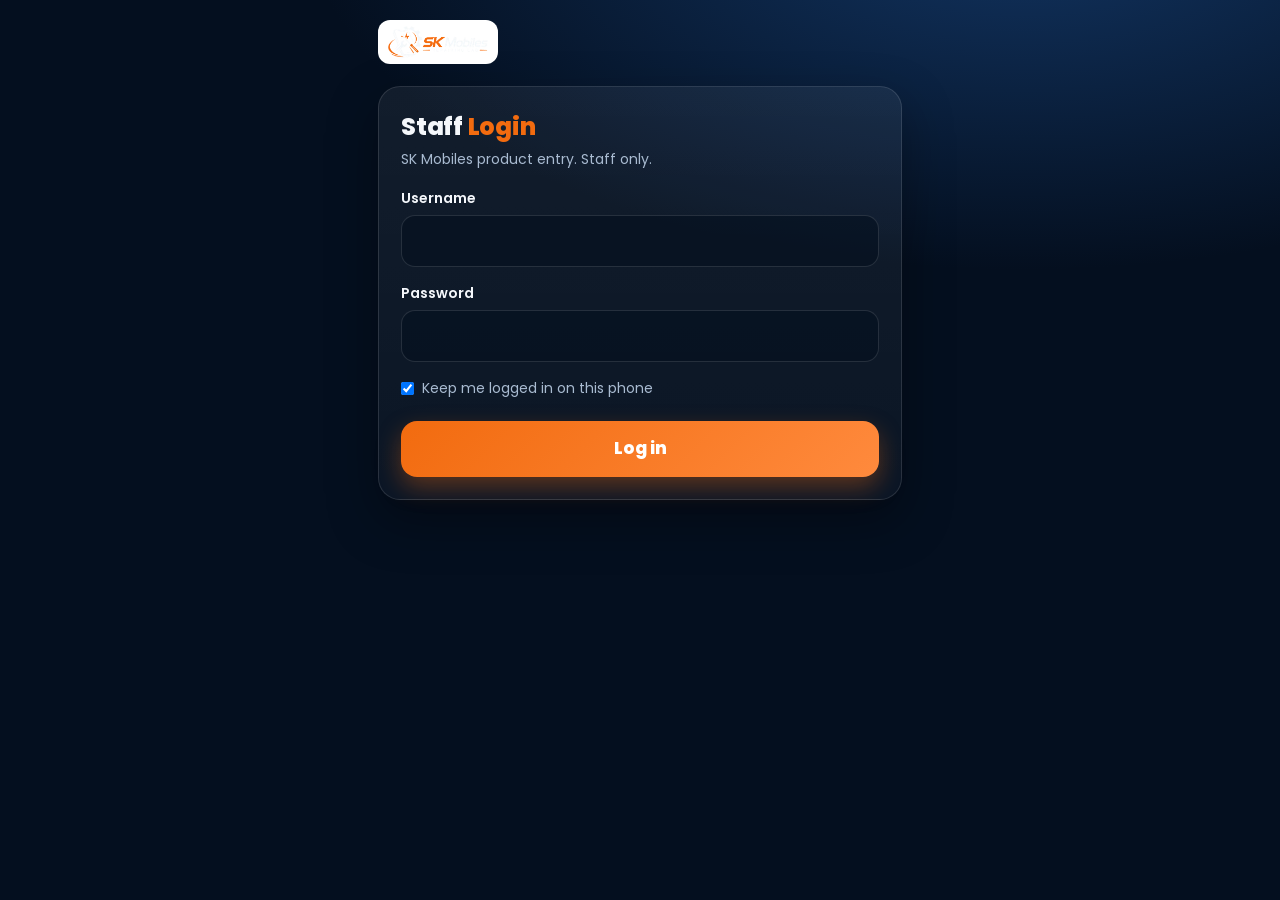
==== ghizar/index.html @ 11a8a408 "Add Ghizar staff product entry page" ====
<!doctype html>
<html lang="en">
<head>
<meta charset="utf-8">
<meta name="viewport" content="width=device-width, initial-scale=1, viewport-fit=cover">
<title>SK Mobiles – Staff Product Entry</title>
<meta name="robots" content="noindex, nofollow">
<meta name="theme-color" content="#040f1f">
<link rel="icon" href="/favicon.svg" type="image/svg+xml">
<style>
@font-face{font-family:Poppins;src:url(/assets/fonts/poppins-latin-400-normal.woff2) format("woff2");font-weight:400;font-display:swap}
@font-face{font-family:Poppins;src:url(/assets/fonts/poppins-latin-600-normal.woff2) format("woff2");font-weight:600;font-display:swap}
@font-face{font-family:Poppins;src:url(/assets/fonts/poppins-latin-800-normal.woff2) format("woff2");font-weight:800;font-display:swap}
:root{--navy:#0B2545;--deep:#06162b;--ink:#040f1f;--or:#F26B0F;--or2:#ff8a3d;--tx:#f4f7fb;--mut:#a9bbd1;--line:rgba(255,255,255,.12);--ok:#25D366;--bad:#ff5a5a}
*{box-sizing:border-box;margin:0}
html,body{min-height:100%}
body{font-family:Poppins,system-ui,sans-serif;background:radial-gradient(1200px 600px at 80% -10%,#123563 0,transparent 60%),var(--ink);color:var(--tx);line-height:1.5;padding:env(safe-area-inset-top) 0 env(safe-area-inset-bottom)}
.wrap{max-width:560px;margin:0 auto;padding:20px 18px 48px}
header{display:flex;align-items:center;justify-content:space-between;gap:12px;margin-bottom:22px}
header img{height:44px;width:auto;background:#fff;border-radius:12px;padding:6px 10px}
.who{font-size:13px;color:var(--mut);text-align:right}
.who button{background:none;border:0;color:var(--or2);font:inherit;cursor:pointer;padding:0;text-decoration:underline}
.card{background:linear-gradient(180deg,rgba(255,255,255,.06),rgba(255,255,255,.03));border:1px solid var(--line);border-radius:22px;padding:22px;box-shadow:0 20px 50px rgba(0,0,0,.35)}
h1{font-size:24px;font-weight:800;letter-spacing:-.01em;margin-bottom:4px}
h1 span{color:var(--or)}
.sub{color:var(--mut);font-size:14px;margin-bottom:18px}
label{display:block;font-size:14px;font-weight:600;margin:16px 0 6px}
input[type=text],input[type=password],input[type=number]{width:100%;font:inherit;font-size:16px;color:var(--tx);background:rgba(4,15,31,.6);border:1px solid var(--line);border-radius:14px;padding:13px 14px;outline:none;transition:border-color .2s}
input:focus{border-color:var(--or)}
.row{display:grid;grid-template-columns:1fr 1fr;gap:12px}
.pick{display:flex;flex-direction:column;align-items:center;justify-content:center;gap:6px;border:2px dashed rgba(242,107,15,.55);border-radius:16px;padding:20px;text-align:center;cursor:pointer;color:var(--mut);font-size:14px;background:rgba(242,107,15,.05)}
.pick b{color:var(--tx);font-size:15px}
.pick input{display:none}
.thumbs{display:grid;grid-template-columns:repeat(4,1fr);gap:8px;margin-top:10px}
.thumbs div{position:relative;aspect-ratio:1;border-radius:12px;overflow:hidden;border:1px solid var(--line)}
.thumbs img{width:100%;height:100%;object-fit:cover}
.thumbs button{position:absolute;top:4px;right:4px;width:24px;height:24px;border-radius:50%;border:0;background:rgba(0,0,0,.7);color:#fff;font-size:15px;line-height:24px;cursor:pointer}
.btn{display:block;width:100%;margin-top:22px;font:inherit;font-weight:800;font-size:17px;color:#fff;background:linear-gradient(135deg,var(--or),var(--or2));border:0;border-radius:16px;padding:15px;cursor:pointer;box-shadow:0 10px 24px rgba(242,107,15,.35)}
.btn:disabled{opacity:.6;cursor:wait}
.msg{margin-top:14px;font-size:14px;padding:11px 14px;border-radius:12px;display:none}
.msg.ok{display:block;background:rgba(37,211,102,.12);border:1px solid rgba(37,211,102,.4)}
.msg.bad{display:block;background:rgba(255,90,90,.12);border:1px solid rgba(255,90,90,.4)}
.hint{font-size:12px;color:var(--mut);margin-top:6px}
.remember{display:flex;align-items:center;gap:8px;font-weight:400;font-size:14px;color:var(--mut)}
h2{font-size:17px;font-weight:800;margin:30px 0 10px}
.list{display:flex;flex-direction:column;gap:8px}
.item{display:flex;justify-content:space-between;gap:10px;padding:12px 14px;border:1px solid var(--line);border-radius:14px;font-size:14px;background:rgba(255,255,255,.03)}
.item small{color:var(--mut);display:block}
.tag{font-size:12px;font-weight:600;padding:3px 10px;border-radius:99px;height:max-content;white-space:nowrap;background:rgba(242,107,15,.15);color:var(--or2)}
.tag.done{background:rgba(37,211,102,.15);color:var(--ok)}
.hide{display:none!important}
.bar{height:6px;border-radius:9px;background:var(--line);overflow:hidden;margin-top:12px}
.bar i{display:block;height:100%;width:0;background:var(--or);transition:width .3s}
</style>
</head>
<body>
<div class="wrap">
 <header>
  <img src="/assets/img/logo.webp" alt="SK Mobiles Repairing Lab" width="375" height="120">
  <div class="who hide" id="who">Logged in as <b id="whoName"></b><br><button type="button" id="logout">Log out</button></div>
 </header>

 <!-- Login -->
 <section class="card" id="loginCard">
  <h1>Staff <span>Login</span></h1>
  <p class="sub">SK Mobiles product entry. Staff only.</p>
  <form id="loginForm" autocomplete="on">
   <label for="u">Username</label>
   <input type="text" id="u" autocomplete="username" autocapitalize="none" required>
   <label for="p">Password</label>
   <input type="password" id="p" autocomplete="current-password" required>
   <label class="remember"><input type="checkbox" id="rem" checked> Keep me logged in on this phone</label>
   <button class="btn" type="submit" id="loginBtn">Log in</button>
   <div class="msg" id="loginMsg"></div>
  </form>
 </section>

 <!-- Add product -->
 <section class="hide" id="app">
  <div class="card">
   <h1>Add <span>New Product</span></h1>
   <p class="sub">Fill all 4 fields, then press Save.</p>
   <form id="addForm">
    <label for="name">1. Product name</label>
    <input type="text" id="name" placeholder="e.g. Anker 20W fast charger, white" maxlength="120" required>

    <label>2. Pictures</label>
    <label class="pick" for="pics"><b>+ Add pictures</b>Camera or gallery, up to 10<input type="file" id="pics" accept="image/*" multiple></label>
    <div class="thumbs" id="thumbs"></div>
    <p class="hint">Take clear photos on a plain background. Front, back and box if you have it.</p>

    <div class="row">
     <div><label for="buy">3. Purchase price (Rs)</label><input type="number" id="buy" inputmode="numeric" min="0" step="1" required></div>
     <div><label for="sell">4. Sale price (Rs)</label><input type="number" id="sell" inputmode="numeric" min="1" step="1" required></div>
    </div>

    <button class="btn" type="submit" id="saveBtn">Save product</button>
    <div class="bar hide" id="bar"><i></i></div>
    <div class="msg" id="addMsg"></div>
   </form>
  </div>

  <h2>Recently added</h2>
  <div class="list" id="list"><p class="sub">Loading…</p></div>
 </section>
</div>

<script>
(function(){
var API='https://script.google.com/macros/s/AKfycbwCPT3M6II1A2MRC0Ep93vask6cOW1hvLs1b1HxB8oSLHPJhnaU_G1O7TGl-K1cKJO7Cw/exec';
var KEY='sk_staff_login';
var cred=null, files=[];
var $=function(id){return document.getElementById(id)};

function store(){try{return window.localStorage}catch(e){return null}}
function show(el,text,ok){el.textContent=text;el.className='msg '+(ok?'ok':'bad')}
function hideMsg(el){el.className='msg'}

function call(body){
 return fetch(API,{method:'POST',headers:{'Content-Type':'text/plain;charset=utf-8'},body:JSON.stringify(body)})
  .then(function(r){return r.json()});
}

function enter(){
 $('loginCard').classList.add('hide');$('app').classList.remove('hide');
 $('who').classList.remove('hide');$('whoName').textContent=cred.user;
 loadRecent();
}

function loadRecent(){
 call({action:'recent',user:cred.user,pass:cred.pass}).then(function(r){
  var box=$('list');box.innerHTML='';
  if(!r.ok||!r.items.length){box.innerHTML='<p class="sub">Nothing added yet.</p>';return}
  r.items.forEach(function(it){
   var d=document.createElement('div');d.className='item';
   var l=document.createElement('div');l.textContent=it.name;
   var s=document.createElement('small');s.textContent=it.id+' · Rs '+it.sale;l.appendChild(s);
   var t=document.createElement('span');t.className='tag'+(it.status==='On Shopify'?' done':'');t.textContent=it.status||'New';
   d.appendChild(l);d.appendChild(t);box.appendChild(d);
  });
 }).catch(function(){$('list').innerHTML='<p class="sub">Could not load list.</p>'});
}

// Auto login
var st=store();
if(st){try{var saved=JSON.parse(st.getItem(KEY)||'null');if(saved&&saved.user){cred=saved;enter()}}catch(e){}}

$('loginForm').addEventListener('submit',function(e){
 e.preventDefault();hideMsg($('loginMsg'));
 var u=$('u').value.trim().toLowerCase(),p=$('p').value;
 $('loginBtn').disabled=true;$('loginBtn').textContent='Checking…';
 call({action:'login',user:u,pass:p}).then(function(r){
  if(!r.ok){show($('loginMsg'),r.error||'Login failed.',false);return}
  cred={user:u,pass:p};
  if($('rem').checked&&st){try{st.setItem(KEY,JSON.stringify(cred))}catch(x){}}
  enter();
 }).catch(function(){show($('loginMsg'),'No internet or server busy. Try again.',false)})
 .finally(function(){$('loginBtn').disabled=false;$('loginBtn').textContent='Log in'});
});

$('logout').addEventListener('click',function(){
 if(st){try{st.removeItem(KEY)}catch(x){}}
 cred=null;location.reload();
});

// Pictures
function drawThumbs(){
 var box=$('thumbs');box.innerHTML='';
 files.forEach(function(f,i){
  var d=document.createElement('div');var im=document.createElement('img');im.src=URL.createObjectURL(f);
  var b=document.createElement('button');b.type='button';b.textContent='×';b.setAttribute('aria-label','Remove picture');
  b.onclick=function(){files.splice(i,1);drawThumbs()};
  d.appendChild(im);d.appendChild(b);box.appendChild(d);
 });
}
$('pics').addEventListener('change',function(){
 Array.prototype.forEach.call(this.files,function(f){if(files.length<10&&/^image\//.test(f.type))files.push(f)});
 this.value='';drawThumbs();
});

// Shrink photo to max 1800px JPEG so upload is fast on mobile data
function shrink(file){
 return new Promise(function(res,rej){
  var img=new Image();
  img.onload=function(){
   var max=1800,w=img.naturalWidth,h=img.naturalHeight,k=Math.min(1,max/Math.max(w,h));
   var c=document.createElement('canvas');c.width=Math.round(w*k);c.height=Math.round(h*k);
   var x=c.getContext('2d');x.fillStyle='#fff';x.fillRect(0,0,c.width,c.height);x.drawImage(img,0,0,c.width,c.height);
   URL.revokeObjectURL(img.src);
   res({mime:'image/jpeg',data:c.toDataURL('image/jpeg',0.88).split(',')[1]});
  };
  img.onerror=function(){rej(new Error('bad image'))};
  img.src=URL.createObjectURL(file);
 });
}

$('addForm').addEventListener('submit',function(e){
 e.preventDefault();var m=$('addMsg');hideMsg(m);
 var name=$('name').value.trim(),buy=$('buy').value,sell=$('sell').value;
 if(!name){show(m,'Write the product name.',false);return}
 if(!files.length){show(m,'Add at least one picture.',false);return}
 if(buy===''||sell===''){show(m,'Write both prices.',false);return}
 if(Number(sell)<Number(buy)&&!confirmLow()){return}
 var btn=$('saveBtn'),bar=$('bar'),fill=bar.firstChild;
 btn.disabled=true;btn.textContent='Saving…';bar.classList.remove('hide');fill.style.width='10%';
 var done=0;
 Promise.all(files.map(function(f){return shrink(f).then(function(r){done++;fill.style.width=(10+60*done/files.length)+'%';return r})}))
 .then(function(imgs){
  fill.style.width='80%';
  return call({action:'add',user:cred.user,pass:cred.pass,name:name,purchase:Number(buy),sale:Number(sell),images:imgs});
 })
 .then(function(r){
  fill.style.width='100%';
  if(!r.ok){show(m,r.error||'Could not save.',false);return}
  show(m,'Saved ✓ '+r.id+'. Add the next product.',true);
  $('addForm').reset();files=[];drawThumbs();loadRecent();window.scrollTo({top:0,behavior:'smooth'});
 })
 .catch(function(){show(m,'Upload failed. Check internet and try again.',false)})
 .finally(function(){btn.disabled=false;btn.textContent='Save product';setTimeout(function(){bar.classList.add('hide');fill.style.width='0'},600)});
});

var lowWarned=false;
function confirmLow(){
 if(lowWarned){lowWarned=false;return true}
 lowWarned=true;show($('addMsg'),'Sale price is lower than purchase price. Check it. Press Save again if it is correct.',false);
 return false;
}
})();
</script>
</body>
</html>
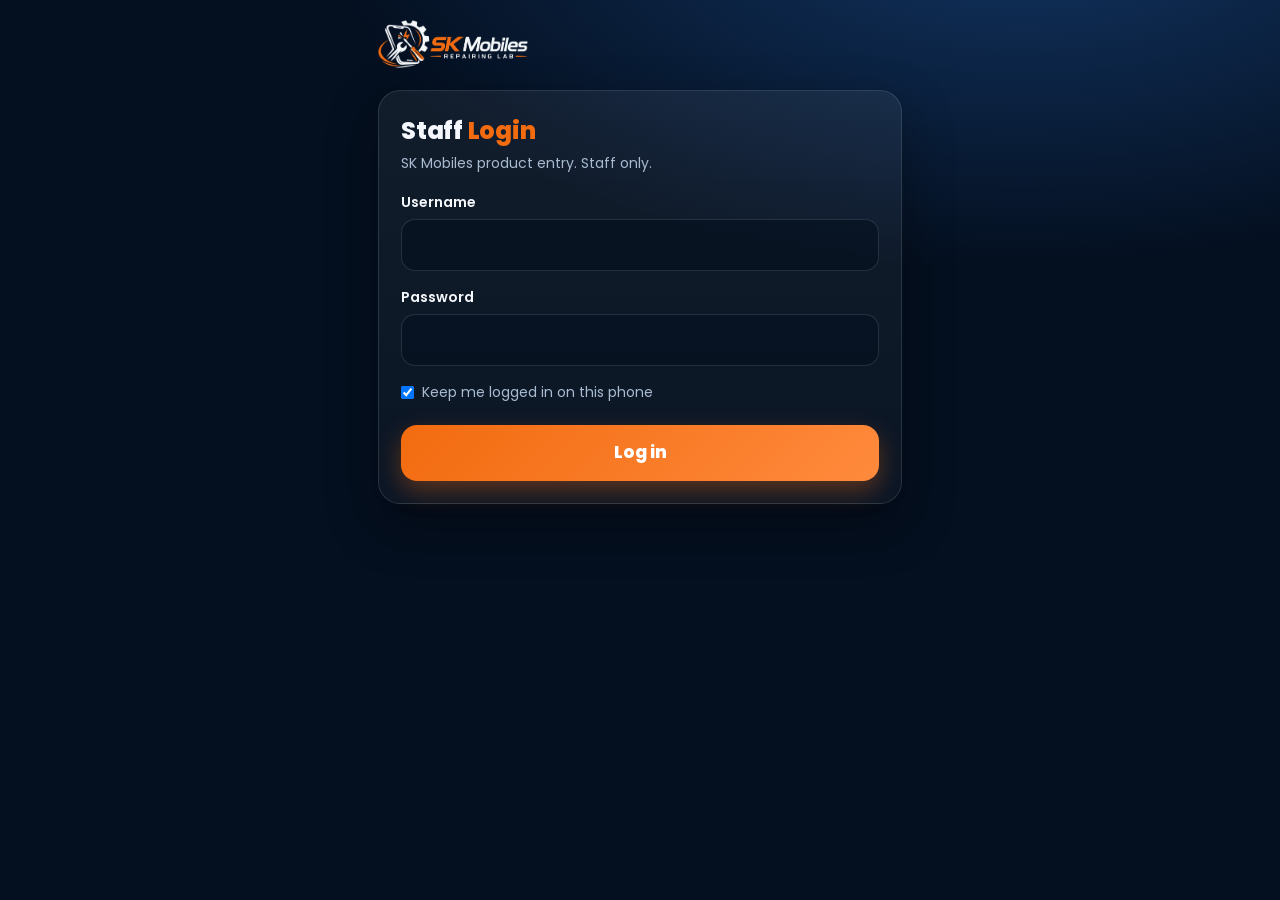
==== commit 69c66a1e: "Update index.html" ====
--- a/ghizar/index.html
+++ b/ghizar/index.html
@@ -17,7 +17,7 @@
 body{font-family:Poppins,system-ui,sans-serif;background:radial-gradient(1200px 600px at 80% -10%,#123563 0,transparent 60%),var(--ink);color:var(--tx);line-height:1.5;padding:env(safe-area-inset-top) 0 env(safe-area-inset-bottom)}
 .wrap{max-width:560px;margin:0 auto;padding:20px 18px 48px}
 header{display:flex;align-items:center;justify-content:space-between;gap:12px;margin-bottom:22px}
-header img{height:44px;width:auto;background:#fff;border-radius:12px;padding:6px 10px}
+header img{height:48px;width:auto}
 .who{font-size:13px;color:var(--mut);text-align:right}
 .who button{background:none;border:0;color:var(--or2);font:inherit;cursor:pointer;padding:0;text-decoration:underline}
 .card{background:linear-gradient(180deg,rgba(255,255,255,.06),rgba(255,255,255,.03));border:1px solid var(--line);border-radius:22px;padding:22px;box-shadow:0 20px 50px rgba(0,0,0,.35)}
